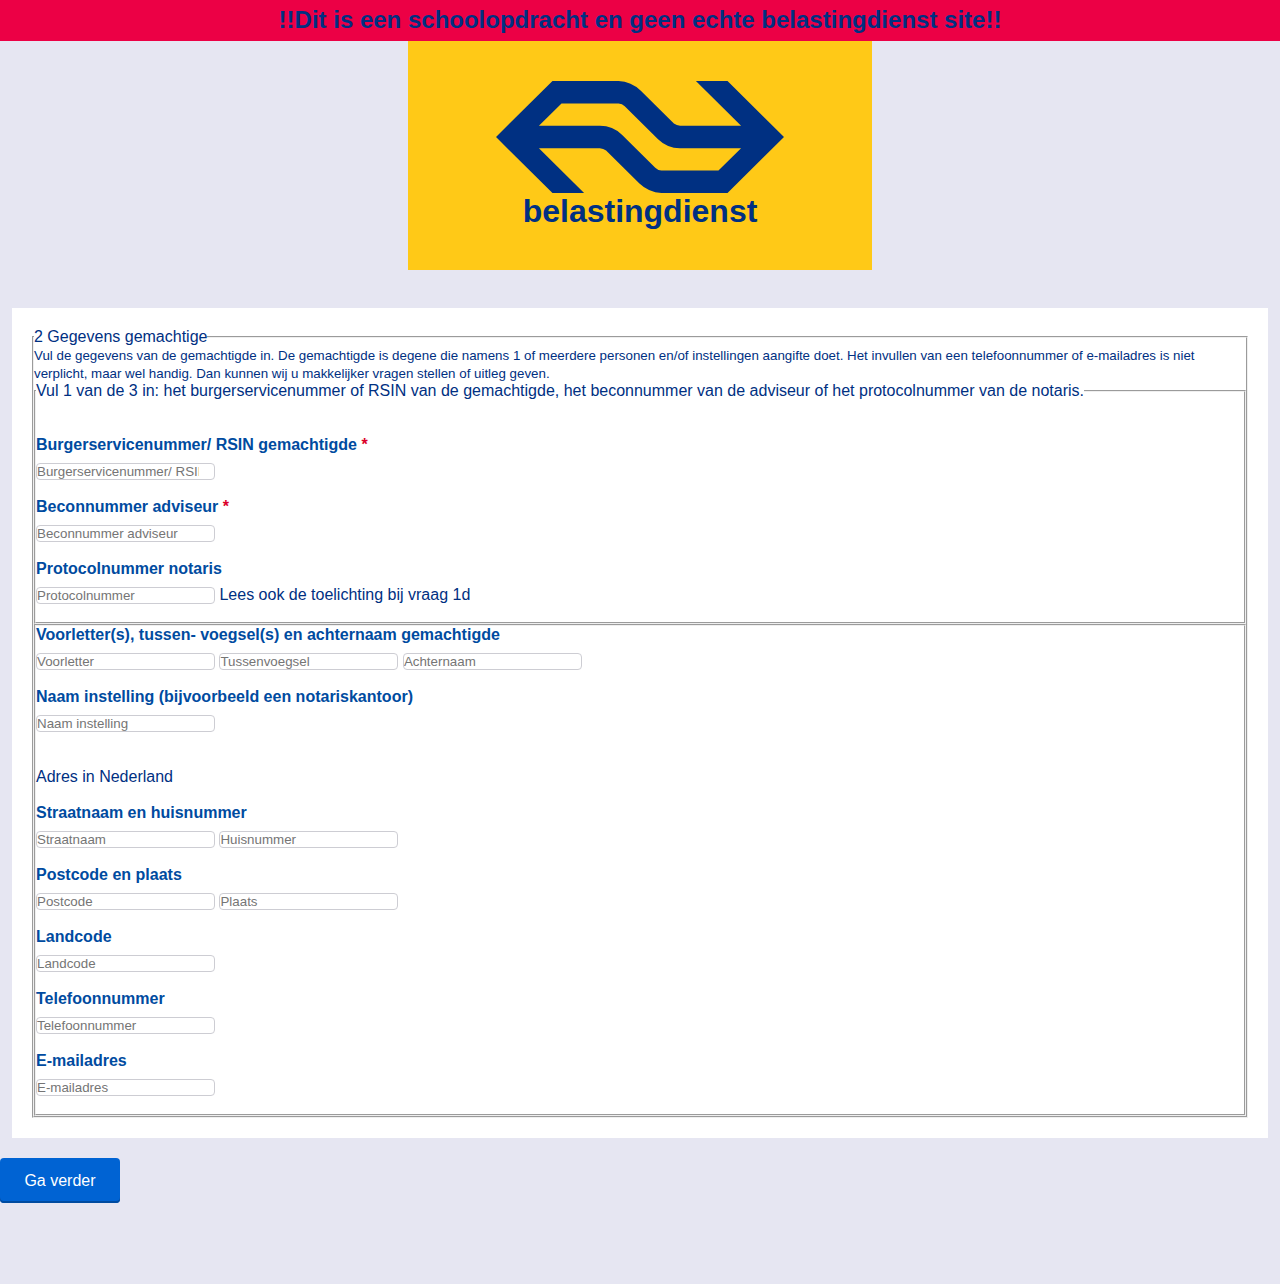
==== vragenlijst2.html @ 32d922a6 "een na laatste push voor de eindbeoordeling" ====
<!DOCTYPE html>
<html lang="dutch">

<head>
  <meta charset="UTF-8">
  <meta name="viewport" content="width=device-width, initial-scale=1.0">
  <title>Erfbelasting NS</title>
  <link rel="stylesheet" href="styles.css">
  <link rel="stylesheet" href="fonts.css">
  <script src="javascript.js">
  </script>
</head>
<header>

<h5>!!Dit is een schoolopdracht en geen echte belastingdienst site!!</h5>

  <div class="headerStyling">
    <img src="photos/logo-ns.svg" alt="Recommended Albums" edge="rounded" class="center">
    <h1>belastingdienst</h1>

  </div>
</header>
<body2>

 <form>
 <!-- form 2 -->
 <div class="container">
    <fieldset>
      <legend>2 Gegevens gemachtige</legend>
      <small>Vul de gegevens van de gemachtigde in. De gemachtigde is degene die namens 1 of meerdere personen en/of
        instellingen aangifte doet.
        Het invullen van een telefoonnummer of e-mailadres is niet verplicht, maar wel handig. Dan kunnen wij u
        makkelijker vragen stellen of uitleg geven.</small>

      <!-- form 2a -->
      <fieldset>
        <legend>Vul 1 van de 3 in: het burgerservicenummer of RSIN van de gemachtigde, het beconnummer van de adviseur of
          het protocolnummer van de notaris.</legend>
        <br><br>

        <label for="burgerservicenummerGemachtige">Burgerservicenummer/ RSIN gemachtigde</label>
        <input type="number" id="burgerservicenummerGemachtige" name="burgerservicenummerGemachtige"
               placeholder="Burgerservicenummer/ RSIN gemachtigde" required pattern="\d{6,8}" >
        <br><br>

        <label for="Beconnummer">Beconnummer adviseur </label>
        <input type="number" id="beconnummer" name="beconnummer" placeholder="Beconnummer adviseur"required pattern="\d{6}">
        <br><br>

        <label for="protocolnummer">Protocolnummer notaris </label>
        <input type="text" id="protocolnummer" name="protocolnummer" placeholder="Protocolnummer"> Lees ook de
        toelichting bij vraag 1d
        <br><br>
      </fieldset>

      <!-- form 2b -->
      <fieldset>

        <label for="Naam">Voorletter(s), tussen- voegsel(s) en achternaam gemachtigde </label>
        <input type="text" id="VoorletterGemachtigde" name="VoorletterGemachtigde" placeholder="Voorletter">
        <input type="text" id="TussenvoegselGemachtigde" name="TussenvoegselGemachtigde" placeholder="Tussenvoegsel">
        <input type="text" id="AchternaamGemachtigde" name="AchternaamGemachtigde" placeholder="Achternaam"> <br><br>

        <label for="instellingsNaam">Naam instelling (bijvoorbeeld een notariskantoor) </label>
        <input type="text" id="instellingsNaam" name="instellingsNaam" placeholder="Naam instelling"><br><br><br>

        <tekst>Adres in Nederland</tekst>
        <br><br>

        <label for="straat">Straatnaam en huisnummer </label>
        <input type="text" id="straat" name="straat" placeholder="Straatnaam">
        <input type="text" id="huisnummer" name="huisnummer" placeholder="Huisnummer">
        <br><br>

        <label for="postcode">Postcode en plaats </label>
        <input type="text" id="postcode" name="postcode" placeholder="Postcode">
        <input type="text" id="plaats" name="plaats" placeholder="Plaats">
        <br><br>

        <label for="landcode">Landcode </label>
        <input type="number" id="landcode" name="landcode" placeholder="Landcode">
        <br><br>

        <label for="telefoonnummer">Telefoonnummer </label>
        <input type="number" id="telefoonnummer" name="telefoonnummer" placeholder="Telefoonnummer">
        <br><br>

        <label for="email">E-mailadres </label>
        <input type="email" id="email" name="email" placeholder="E-mailadres">
        <br><br>

      </fieldset>
  </div>

  <a href="vragenlijst3.html.html"><button>Ga verder</button></a>
</form>
</body2>
</html>
---- styles.css ----
/* styles.css */

* {
  margin: 0;
  padding: 0;
  font-family: 'nssans', sans-serif;
}

:root {
  /* dit zijn alle kleuren die de officiele website van NS ook gebruikt */
  --blue-dark: rgb(0, 48, 130);
  --blue-medium: rgb(0, 75, 160);
  --blue-light: rgb(0, 99, 211);
  --blue-very-light: rgb(224, 232, 242);
  --blue-ultra-light: rgb(230, 242, 251);
  --yellow-dark: rgb(255, 201, 23);
  --yellow-medium: rgb(255, 181, 25);
  --green-dark: rgb(0, 138, 57);
  --purple-dark: rgb(108, 89, 177);
  --red-dark: rgb(219, 0, 41);
  --orange-dark: rgb(233, 109, 0);
  --blue-deep: rgba(7, 7, 33, 1);
  --blue-darker: rgba(31, 31, 55, 1);
  --gray-dark: rgba(57, 57, 77, 1);
  --gray-medium: rgba(106, 106, 122, 1);
  --gray-light: rgba(156, 156, 169, 1);
  --gray-lighter: rgba(205, 205, 211, 1);
  --gray-ultra-light: rgba(230, 230, 242, 1);
  --white: rgb(255, 255, 255);
  --red-bright: rgb(236, 0, 69);
  --orange-bright: rgb(254, 98, 0);
  --teal-dark: rgb(0, 170, 137);
  --teal-medium: rgb(0, 134, 112);
  --gray-neutral: rgb(109, 110, 112);
  --purple-bright: rgb(201, 0, 232);

  /* Gradients */
  --gradient-yellow-orange: linear-gradient(90deg, var(--yellow-dark), rgb(255, 218, 98));
  --gradient-yellow-orange-diag: linear-gradient(135deg, var(--yellow-dark), rgb(255, 227, 138));
  --gradient-yellow-fade: radial-gradient(circle, rgb(255, 215, 82) 0%, var(--yellow-dark) 100%);
  --gradient-yellow-fade-reverse: linear-gradient(90deg, var(--yellow-dark) 1.7%, rgba(255, 201, 23, 0) 100%);
  --gradient-blue-fade: linear-gradient(90deg, var(--blue-dark), rgba(0, 48, 130, 0) 100%);
  --gradient-blue-medium: linear-gradient(90deg, rgb(0, 80, 168), rgb(0, 121, 211));
  --gradient-blue-light: linear-gradient(90deg, rgb(148, 220, 246), var(--blue-ultra-light));
  --gradient-blue-soft: linear-gradient(135deg, rgb(148, 220, 246), rgb(198, 237, 253));
  --gradient-white-gray: radial-gradient(circle, rgb(244, 251, 249) 0%, rgb(219, 245, 240) 100%);
  --gradient-darken: linear-gradient(180deg, rgba(0, 0, 0, 0) 0%, rgba(0, 0, 0, 0.4) 100%);
  --gradient-lighten: linear-gradient(0deg, rgba(0, 0, 0, 0) 0%, rgba(0, 0, 0, 0.4) 100%);
  --gradient-white-fade: linear-gradient(90deg, var(--white) 0%, rgba(255, 255, 255, 0) 100%);
  --gradient-blue-strong: radial-gradient(circle, rgb(42, 128, 225) 0%, var(--blue-light) 100%);
}


/* @media (prefers-color-scheme: dark) {
  :root {
    --blue-dark: rgb(0, 48, 130);
    --blue-medium: rgb(0, 75, 160);
    --blue-light: rgb(0, 99, 211);
    --blue-very-light: rgb(224, 232, 242);
    --blue-ultra-light: rgb(230, 242, 251);
    --yellow-dark: var(--gray-dark);
    --yellow-medium: rgb(255, 181, 25);
    --green-dark: rgb(0, 138, 57);
    --purple-dark: rgb(108, 89, 177);
    --red-dark: rgb(219, 0, 41);
    --orange-dark: rgb(233, 109, 0);
    --blue-deep: rgba(7, 7, 33, 1);
    --blue-darker: rgba(31, 31, 55, 1);
    --gray-dark: rgba(57, 57, 77, 1);
    --gray-medium: rgba(106, 106, 122, 1);
    --gray-light: rgba(156, 156, 169, 1);
    --gray-lighter: rgba(205, 205, 211, 1);
    --gray-ultra-light: black;
    --white: rgb(255, 255, 255);
    --red-bright: rgb(236, 0, 69);
    --orange-bright: rgb(254, 98, 0);
    --teal-dark: rgb(0, 170, 137);
    --teal-medium: rgb(0, 134, 112);
    --gray-neutral: rgb(109, 110, 112);
    --purple-bright: rgb(201, 0, 232); */

/* Gradients */
/* --gradient-yellow-orange: linear-gradient(90deg, var(--yellow-dark), rgb(255, 218, 98));
    --gradient-yellow-orange-diag: linear-gradient(135deg, var(--yellow-dark), rgb(255, 227, 138));
    --gradient-yellow-fade: radial-gradient(circle, rgb(255, 215, 82) 0%, var(--yellow-dark));
  } }  */


header {
  size: 10vw;
  background-color: var(--gray-ultra-light);
  color: var(--blue-medium);
  padding: none;
  border: none;
  background-image: var(--gray-ultra-light);
}

.headerStyling {
  width: 30%;
  /* Stel de breedte in naar wens */
  max-width: 1200px;
  /* Stel de maximale breedte in */
  margin: 0px auto;
  /* Maakt de container in het midden */
  padding: 40px;
  background-color: var(--yellow-dark);
  /* Lichte achtergrondkleur voor de container */
}

body {
  background-color: var(--gray-ultra-light);
  color: var(--blue-dark);
  font-family: 'nssans', sans-serif;

}

body2 {
  margin: 5%;
  padding: 5%;
}

/* input code van de NS website */
input {
  border: .0625rem solid var(--gray-lighter);
  border-radius: .25rem;
  transition: all .2scubic-bezier(.7, .27, .27, 1);
}

label {
  font-size: 1rem;
  font-weight: 700;
  color: var(--blue-medium);
  margin-bottom: .5rem;
  display: block;
}

input[type="radio"] {
  appearance: none;
  width: 20px;
  height: 20px;
  border: 2px solid black;
  border-radius: 50%;
  background-color: white;
  cursor: pointer;
}

input[type="radio"] {
  appearance: none;
  /* Verberg de standaard radio button */
  width: 20px;
  height: 20px;
  border: .0625rem solid var(--gray-lighter);
  border-radius: 50%;
  display: inline-block;
  position: relative;
}

input[type="radio"]:checked::before {
  content: "";
  width: 10px;
  /* Kleinere cirkel */
  height: 10px;
  background-color: var(--teal-dark);
  border-radius: 50%;
  position: absolute;
  top: 50%;
  left: 50%;
  transform: translate(-50%, -50%);
}


@supports selector(:has(*)) {
  /* Goede invoer - groen vinkje */
  label:has(input:valid:not(:placeholder-shown))::after {
      content: '';
      display: inline-block;
      width: 0.8em;
      height: 0.8em;
      background-image: url("data:image/svg+xml,%3Csvg xmlns='http://www.w3.org/2000/svg' viewBox='0 0 24 24' fill='%2322c55e'%3E%3Cpath d='M9 16.17L4.83 12l-1.42 1.41L9 19 21 7l-1.41-1.41L9 16.17z'/%3E%3C/svg%3E");
      background-size: contain;
      background-repeat: no-repeat;
      justify-self: end;
      grid-row: 2;
      grid-column: 2;
      margin-right: 10px;
      position: relative;
      top: 12px;
  }

  /* Foute invoer - rood kruisje */
  label:has(input:required:invalid:not(:placeholder-shown))::after {
      content: '';
      display: inline-block;
      width: 0.8em;
      height: 0.8em;
      background-image: url("data:image/svg+xml,%3Csvg xmlns='http://www.w3.org/2000/svg' viewBox='0 0 24 24' fill='%23ef4444'%3E%3Cpath d='M19 6.41L17.59 5 12 10.59 6.41 5 5 6.41 10.59 12 5 17.59 6.41 19 12 13.41 17.59 19 19 17.59 13.41 12 19 6.41z'/%3E%3C/svg%3E");
      background-size: contain;
      background-repeat: no-repeat;
      justify-self: end;
      grid-row: 2;
      grid-column: 2;
      margin-right: 10px;
      position: relative;
      top: 12px;
      z-index: 10;
  }

  /* Rode tekst en rand voor ongeldige input */
  input:required:invalid:not(:placeholder-shown) {
      border: 2px solid var(--red-dark);
      background-color: #fef2f2;
      color: var(--red-dark);
  }

  /* Groene border voor geldige input */
  /* input:valid:not(:placeholder-shown) {
      border: 2px solid #22c55e;
      background-color: #f0fdf4;
      color: #22c55e;
  } */

  /* Rode kruis achter input veld dat verschijnt bij ongeldige input */
  .form-group:has(input:required:invalid:not(:placeholder-shown))::after {
      content: '✖';
      color: var(--red-dark);
      font-size: 1.2em;
      position: absolute;
      right: 10px;
      top: 30px;
      z-index: 5;
  }

  /* Asterisk voor verplichte velden */
  label:has(+ input:required)::after {
      content: ' *';
      color: var(--red-dark);
  }
}

/* Fallback voor browsers zonder :has() ondersteuning */
@supports not selector(:has(*)) {
  .required-field::after {
      content: ' *';
      color: var(--red-dark);
  }
  
  input:required:invalid:not(:placeholder-shown) {
      border: 2px solid var(--red-dark);
      background-color: #fef2f2;
      color: var(--red-dark);
  }
  
  input:valid:not(:placeholder-shown) {
      border: 2px solid var(--green-dark);
      background-color: #f0fdf4;
      color: var(--green-dark);
  }
}

/* code van de NS website */
button {
  background-color: var(--blue-light);
  border: none;
  border-radius: 4px;
  box-shadow: inset 0 -.125rem 0 var(--blue-medium);
  color: #fff;
  display: inline-block;
  font-size: 1rem;
  font-weight: 400;
  line-height: 1.5625rem;
  min-width: 7.5rem;
  padding: .625rem 1.125rem;
  position: relative;
  text-align: center;
  text-decoration: none;
  transition: box-shadow .15sease-in-out;
  vertical-align: top;
  white-space: nowrap;
}

button:hover {
  background-color: #3a76d8;
}


.center {
  display: block;
  margin-left: auto;
  margin-right: auto;
  width: 75%;
}

h1 {
  color: var(--blue-dark);
  font-size: 2em;
  text-align: center;
}

/* p {
  color: var(--blue-dark);
  font-size: 1.5em;
  padding: 1vw;
  margin: 1vw;
} */

h2 {
  color: var(--blue-dark);
  font-size: 1.5em;
  padding: 1vw;
  margin: 1vw;
}

:disabled {
  background: hidden;
}


.container {
  width: 95%;
  margin: 20px auto;
  padding: 20px;
  background-color: var(--white);


}





h5 {
  color: var(--blue-dark);
  font-size: 1.5em;
  padding: .5vw;
  background-color: var(--red-bright);
  text-align: center;
}
---- fonts.css ----
@font-face {
    font-family: 'nssans';
    src: url('/fonts/nssans-regular.woff2') format('woff2');
    font-weight: 400;
    font-style: normal;
}

@font-face {
    font-family: 'nssans';
    src: url('/fonts/nssans-italic.woff2') format('woff2');
    font-weight: 400;
    font-style: italic;
}

@font-face {
    font-family: 'nssans';
    src: url('/fonts/nssans-demi.woff2') format('woff2');
    font-weight: 600;
    font-style: normal;
}

@font-face {
    font-family: 'nssans';
    src: url('/fonts/nssans-bold.woff2') format('woff2');
    font-weight: 700;
    font-style: normal;
}

@font-face {
    font-family: 'nssans';
    src: url('/fonts/nssans-bolditalic.woff2') format('woff2');
    font-weight: 700;
    font-style: italic;
}
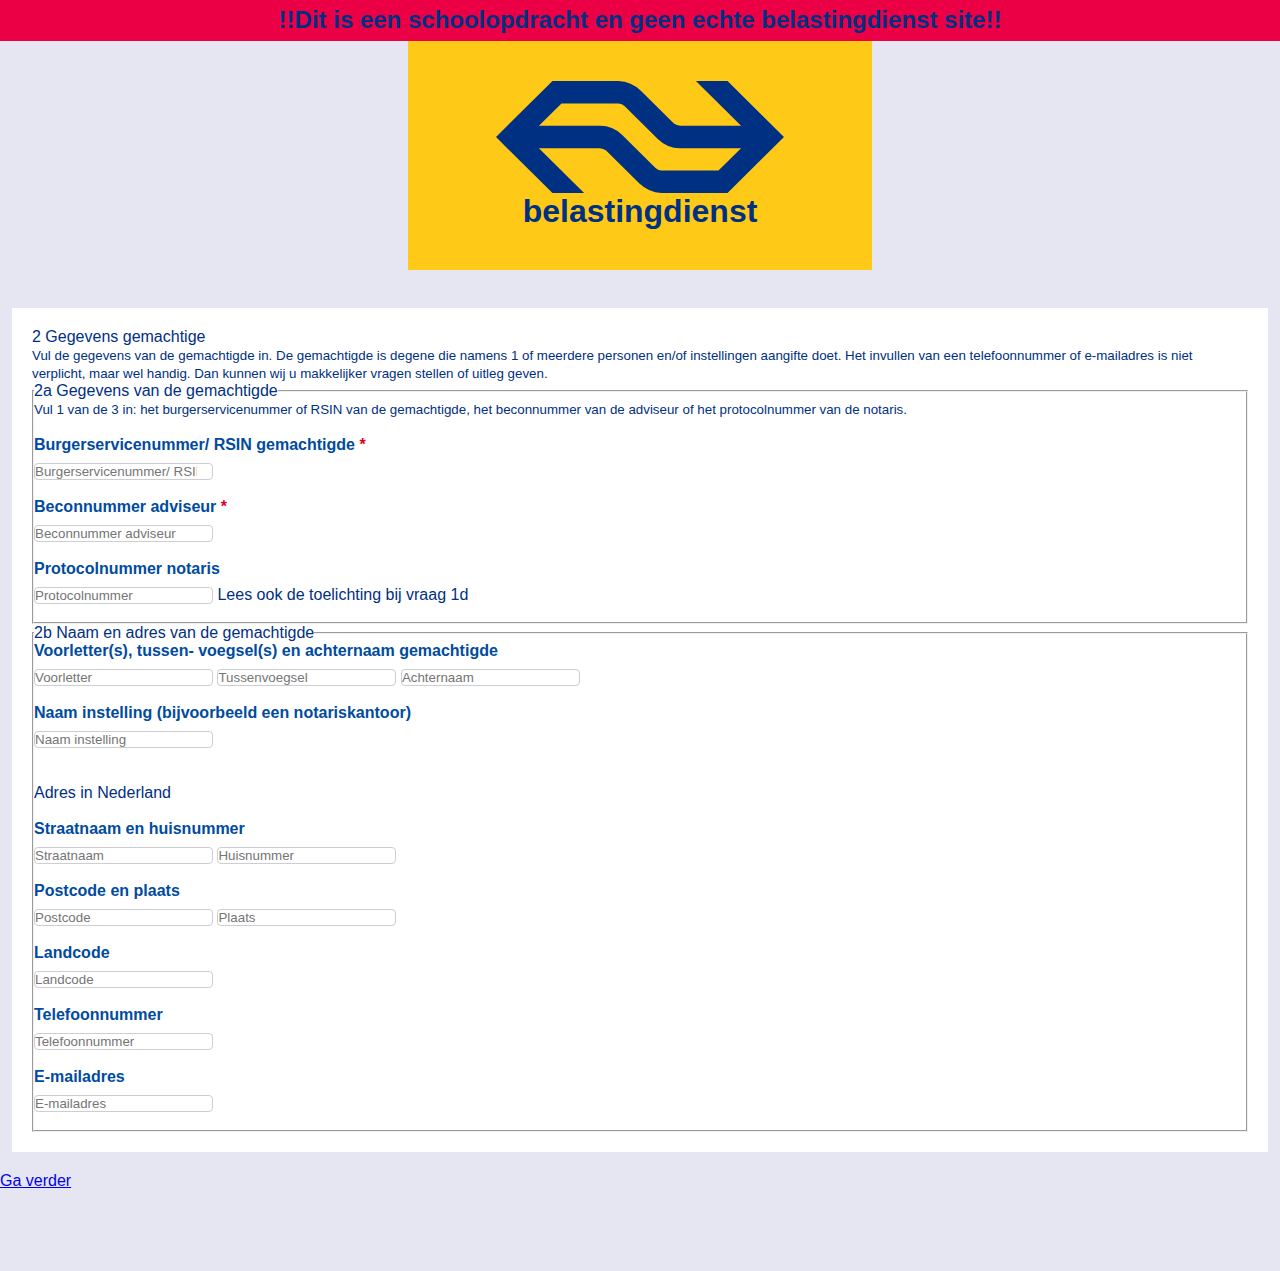
==== commit 2f3ca39a: "een na laatste push voor de eindbeoordeling" ====
--- a/vragenlijst2.html
+++ b/vragenlijst2.html
@@ -34,8 +34,9 @@
 
       <!-- form 2a -->
       <fieldset>
-        <legend>Vul 1 van de 3 in: het burgerservicenummer of RSIN van de gemachtigde, het beconnummer van de adviseur of
-          het protocolnummer van de notaris.</legend>
+        <legend>2a Gegevens van de gemachtigde</legend>
+        <small>Vul 1 van de 3 in: het burgerservicenummer of RSIN van de gemachtigde, het beconnummer van de adviseur of
+          het protocolnummer van de notaris.</small>
         <br><br>
 
         <label for="burgerservicenummerGemachtige">Burgerservicenummer/ RSIN gemachtigde</label>
@@ -55,6 +56,7 @@
 
       <!-- form 2b -->
       <fieldset>
+        <legend>2b Naam en adres van de gemachtigde</legend>
 
         <label for="Naam">Voorletter(s), tussen- voegsel(s) en achternaam gemachtigde </label>
         <input type="text" id="VoorletterGemachtigde" name="VoorletterGemachtigde" placeholder="Voorletter">
@@ -92,7 +94,7 @@
       </fieldset>
   </div>
 
-  <a href="vragenlijst3.html.html"><button>Ga verder</button></a>
+  <a href="vragenlijst3.html">Ga verder</a>
 </form>
 </body2>
 </html>
--- a/styles.css
+++ b/styles.css
@@ -335,4 +335,33 @@
   padding: .5vw;
   background-color: var(--red-bright);
   text-align: center;
-}+}
+
+.container fieldset:nth-child(1) {
+  border: none;
+}
+
+
+/* a {
+  background-color: var(--blue-light);
+  border: none;
+  border-radius: 4px;
+  box-shadow: inset 0 -.125rem 0 var(--blue-medium);
+  color: #fff;
+  display: inline-block;
+  font-size: 1rem;
+  font-weight: 400;
+  line-height: 1.5625rem;
+  min-width: 7.5rem;
+  padding: .625rem 1.125rem;
+  position: relative;
+  text-align: center;
+  text-decoration: none;
+  transition: box-shadow .15sease-in-out;
+  vertical-align: top;
+  white-space: nowrap;
+} */
+
+/* a:hover {
+  background-color: #3a76d8;
+} */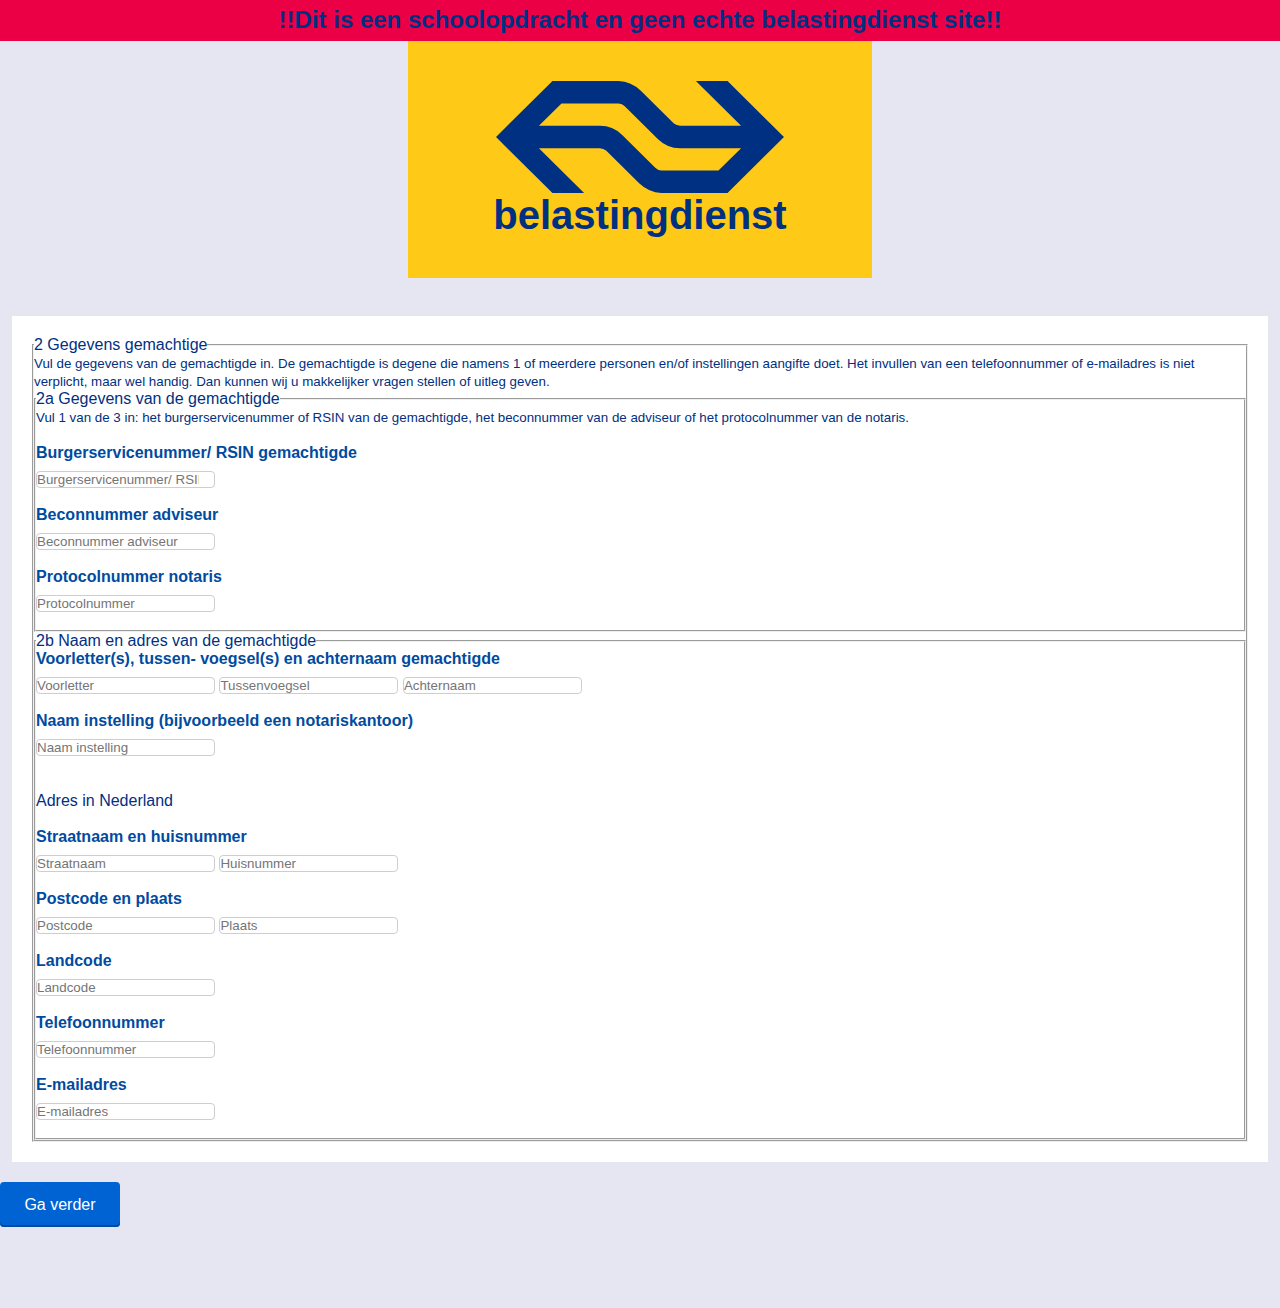
==== commit 3247525a: "laatste push" ====
--- a/vragenlijst2.html
+++ b/vragenlijst2.html
@@ -22,7 +22,7 @@
 </header>
 <body2>
 
- <form>
+ <form action="vragenlijst3.html">
  <!-- form 2 -->
  <div class="container">
     <fieldset>
@@ -41,16 +41,15 @@
 
         <label for="burgerservicenummerGemachtige">Burgerservicenummer/ RSIN gemachtigde</label>
         <input type="number" id="burgerservicenummerGemachtige" name="burgerservicenummerGemachtige"
-               placeholder="Burgerservicenummer/ RSIN gemachtigde" required pattern="\d{6,8}" >
+               placeholder="Burgerservicenummer/ RSIN gemachtigde"  pattern="\d{8,9}" data-should-be-required>
         <br><br>
 
         <label for="Beconnummer">Beconnummer adviseur </label>
-        <input type="number" id="beconnummer" name="beconnummer" placeholder="Beconnummer adviseur"required pattern="\d{6}">
+        <input type="number" id="beconnummer" name="beconnummer" placeholder="Beconnummer adviseur" pattern="\d{6}" data-should-be-required>
         <br><br>
 
         <label for="protocolnummer">Protocolnummer notaris </label>
-        <input type="text" id="protocolnummer" name="protocolnummer" placeholder="Protocolnummer"> Lees ook de
-        toelichting bij vraag 1d
+        <input type="text" id="protocolnummer" name="protocolnummer" placeholder="Protocolnummer" data-should-be-required>
         <br><br>
       </fieldset>
 
@@ -59,42 +58,42 @@
         <legend>2b Naam en adres van de gemachtigde</legend>
 
         <label for="Naam">Voorletter(s), tussen- voegsel(s) en achternaam gemachtigde </label>
-        <input type="text" id="VoorletterGemachtigde" name="VoorletterGemachtigde" placeholder="Voorletter">
+        <input type="text" id="VoorletterGemachtigde" name="VoorletterGemachtigde" placeholder="Voorletter" data-should-be-required>
         <input type="text" id="TussenvoegselGemachtigde" name="TussenvoegselGemachtigde" placeholder="Tussenvoegsel">
-        <input type="text" id="AchternaamGemachtigde" name="AchternaamGemachtigde" placeholder="Achternaam"> <br><br>
+        <input type="text" id="AchternaamGemachtigde" name="AchternaamGemachtigde" placeholder="Achternaam" data-should-be-required> <br><br>
 
         <label for="instellingsNaam">Naam instelling (bijvoorbeeld een notariskantoor) </label>
-        <input type="text" id="instellingsNaam" name="instellingsNaam" placeholder="Naam instelling"><br><br><br>
+        <input type="text" id="instellingsNaam" name="instellingsNaam" placeholder="Naam instelling" data-should-be-required><br><br><br>
 
         <tekst>Adres in Nederland</tekst>
         <br><br>
 
         <label for="straat">Straatnaam en huisnummer </label>
-        <input type="text" id="straat" name="straat" placeholder="Straatnaam">
-        <input type="text" id="huisnummer" name="huisnummer" placeholder="Huisnummer">
+        <input type="text" id="straat" name="straat" placeholder="Straatnaam" data-should-be-required>
+        <input type="text" id="huisnummer" name="huisnummer" placeholder="Huisnummer" data-should-be-required>
         <br><br>
 
         <label for="postcode">Postcode en plaats </label>
-        <input type="text" id="postcode" name="postcode" placeholder="Postcode">
-        <input type="text" id="plaats" name="plaats" placeholder="Plaats">
+        <input type="text" id="postcode" name="postcode" placeholder="Postcode" data-should-be-required>
+        <input type="text" id="plaats" name="plaats" placeholder="Plaats" data-should-be-required>
         <br><br>
 
         <label for="landcode">Landcode </label>
-        <input type="number" id="landcode" name="landcode" placeholder="Landcode">
+        <input type="number" id="landcode" name="landcode" placeholder="Landcode" data-should-be-required>
         <br><br>
 
         <label for="telefoonnummer">Telefoonnummer </label>
-        <input type="number" id="telefoonnummer" name="telefoonnummer" placeholder="Telefoonnummer">
+        <input type="number" id="telefoonnummer" name="telefoonnummer" placeholder="Telefoonnummer" data-should-be-required>
         <br><br>
 
         <label for="email">E-mailadres </label>
-        <input type="email" id="email" name="email" placeholder="E-mailadres">
+        <input type="email" id="email" name="email" placeholder="E-mailadres" data-should-be-required>
         <br><br>
 
       </fieldset>
   </div>
 
-  <a href="vragenlijst3.html">Ga verder</a>
+  <button>Ga verder</button>
 </form>
 </body2>
 </html>
--- a/styles.css
+++ b/styles.css
@@ -98,14 +98,12 @@
 
 .headerStyling {
   width: 30%;
-  /* Stel de breedte in naar wens */
   max-width: 1200px;
-  /* Stel de maximale breedte in */
   margin: 0px auto;
-  /* Maakt de container in het midden */
   padding: 40px;
+  overflow: hidden;
   background-color: var(--yellow-dark);
-  /* Lichte achtergrondkleur voor de container */
+
 }
 
 body {
@@ -293,7 +291,7 @@
 
 h1 {
   color: var(--blue-dark);
-  font-size: 2em;
+  font-size: clamp(1em, 4vw, 2.5em);
   text-align: center;
 }
 
@@ -337,9 +335,29 @@
   text-align: center;
 }
 
-.container fieldset:nth-child(1) {
+.container fieldset:nth-of-type(){
   border: none;
 }
+
+/* Styling voor valide en invalide velden */
+input.valid {
+  border: 2px solid var(--green-dark) !important;
+  background-color: rgba(0, 255, 0, 0.05);
+}
+
+input.invalid {
+  border: 2px solid var(--red-dark) !important;
+  background-color: rgba(255, 0, 0, 0.05);
+}
+
+
+/* Stijl voor focus op velden */
+input:focus {
+  outline: none;
+  box-shadow: 0 0 5px rgba(0, 0, 0, 0.2);
+}
+
+
 
 
 /* a {
@@ -364,4 +382,15 @@
 
 /* a:hover {
   background-color: #3a76d8;
-} */+} */
+
+
+/* Standaard (als JS uit staat) */
+.no-js-content { display: block; }
+.js-content { display: none; }
+
+/* Als JS aan staat */
+.js .no-js-content { display: none; }
+.js .js-content { display: block; }
+
+/* Overige stijlen hier */